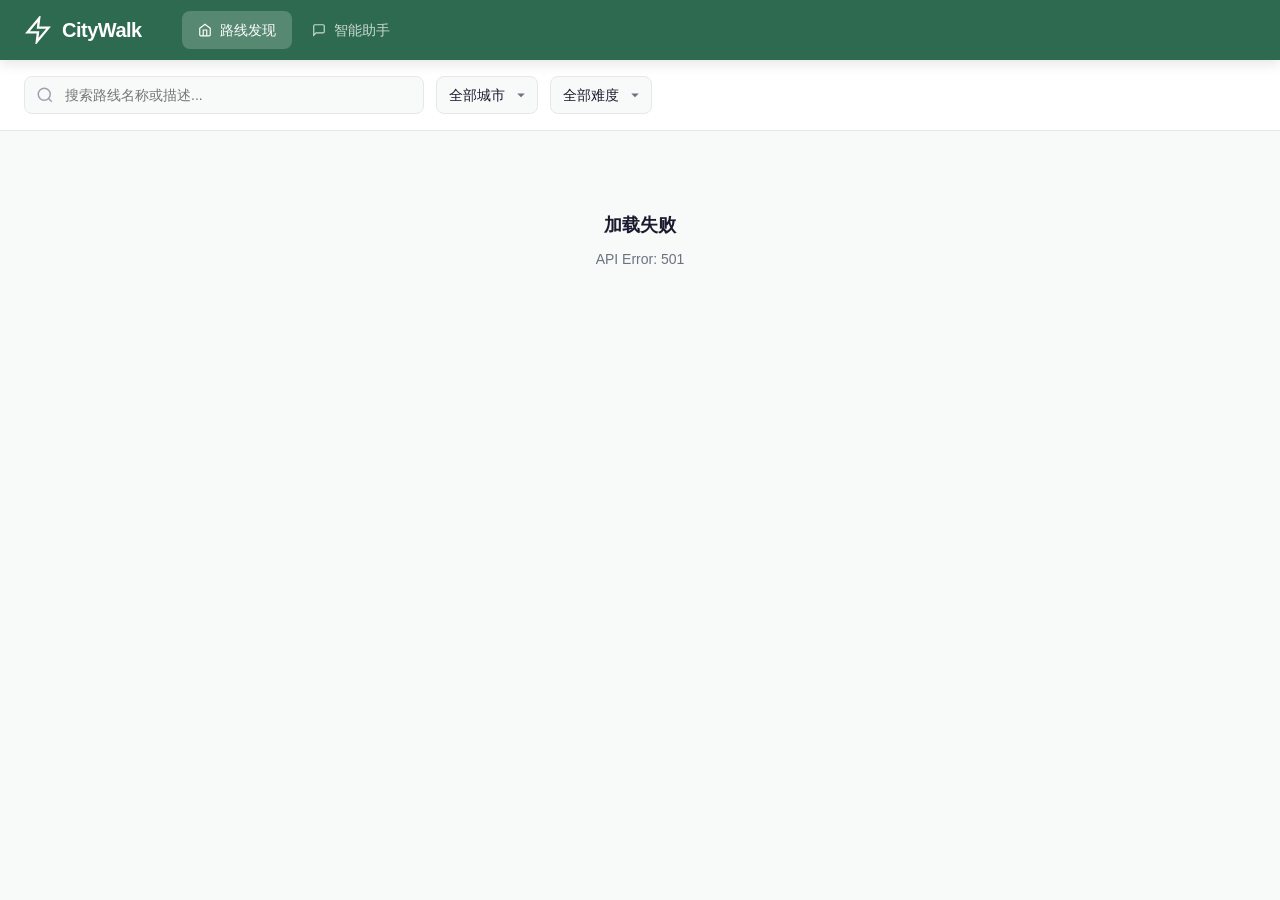
==== static/index.html @ 197d9b87 "Initial commit: CityWalk project" ====
<!DOCTYPE html>
<html lang="zh-CN">
<head>
    <meta charset="UTF-8">
    <meta name="viewport" content="width=device-width, initial-scale=1.0">
    <title>CityWalk - 智能徒步路线搜索平台</title>
    <link rel="stylesheet" href="/static/css/base.css">
    <link rel="stylesheet" href="/static/css/routes.css">
    <link rel="stylesheet" href="/static/css/chat.css">
</head>
<body>
    <div id="app">
        <nav>
            <div class="logo" onclick="navigate('routes')">
                <svg viewBox="0 0 24 24" fill="none" stroke="currentColor" stroke-width="2">
                    <path d="M13 2L3 14h9l-1 8 10-12h-9l1-8z"/>
                </svg>
                CityWalk
            </div>
            <div class="nav-links">
                <a data-page="routes" class="active" onclick="navigate('routes')">
                    <svg width="14" height="14" viewBox="0 0 24 24" fill="none" stroke="currentColor" stroke-width="2" style="vertical-align:-2px;margin-right:4px"><path d="M3 9l9-7 9 7v11a2 2 0 01-2 2H5a2 2 0 01-2-2z"/><polyline points="9 22 9 12 15 12 15 22"/></svg>
                    路线发现
                </a>
                <a data-page="chat" onclick="navigate('chat')">
                    <svg width="14" height="14" viewBox="0 0 24 24" fill="none" stroke="currentColor" stroke-width="2" style="vertical-align:-2px;margin-right:4px"><path d="M21 15a2 2 0 01-2 2H7l-4 4V5a2 2 0 012-2h14a2 2 0 012 2z"/></svg>
                    智能助手
                </a>
            </div>
        </nav>

        <div id="page-routes" class="page active">
            <div class="routes-page">
                <div class="routes-toolbar">
                    <div class="search-box">
                        <svg viewBox="0 0 24 24" fill="none" stroke="currentColor" stroke-width="2"><circle cx="11" cy="11" r="8"/><path d="m21 21-4.35-4.35"/></svg>
                        <input type="text" id="route-search" placeholder="搜索路线名称或描述..." oninput="debounceSearch()">
                    </div>
                    <select id="filter-city" onchange="loadRoutes()">
                        <option value="">全部城市</option>
                        <option value="北京">北京</option>
                        <option value="上海">上海</option>
                        <option value="杭州">杭州</option>
                        <option value="成都">成都</option>
                        <option value="深圳">深圳</option>
                    </select>
                    <select id="filter-difficulty" onchange="loadRoutes()">
                        <option value="">全部难度</option>
                        <option value="easy">简单</option>
                        <option value="moderate">中等</option>
                        <option value="hard">困难</option>
                        <option value="expert">专家</option>
                    </select>
                </div>
                <div class="routes-content" id="routes-content">
                    <div class="routes-grid" id="routes-grid"></div>
                </div>
            </div>
        </div>

        <div id="page-chat" class="page">
            <div class="chat-page">
                <div class="chat-container">
                    <div class="chat-messages" id="chat-messages">
                        <div class="chat-welcome" id="chat-welcome">
                            <svg viewBox="0 0 24 24" fill="none" stroke="currentColor" stroke-width="1.5">
                                <path d="M13 2L3 14h9l-1 8 10-12h-9l1-8z"/>
                            </svg>
                            <h2>你好，我是 CityWalk 智能助手</h2>
                            <p>我可以帮你搜索徒步路线、推荐适合的路线、回答路线相关问题</p>
                            <div class="quick-actions">
                                <div class="quick-action" onclick="sendQuickAction('推荐一条杭州的简单路线')">推荐杭州简单路线</div>
                                <div class="quick-action" onclick="sendQuickAction('北京有哪些适合看日出的路线？')">北京日出路线</div>
                                <div class="quick-action" onclick="sendQuickAction('适合亲子出行的路线有哪些？')">亲子路线推荐</div>
                                <div class="quick-action" onclick="sendQuickAction('成都有什么有挑战性的路线？')">成都挑战路线</div>
                            </div>
                        </div>
                    </div>
                    <div class="chat-input-area">
                        <div class="chat-input-wrapper">
                            <textarea id="chat-input" placeholder="输入你的问题，如：推荐一条适合新手的杭州路线..." rows="1" onkeydown="handleInputKey(event)" oninput="autoResize(this)"></textarea>
                            <button class="send-btn" id="send-btn" onclick="sendMessage()">
                                <svg viewBox="0 0 24 24" fill="none" stroke="currentColor" stroke-width="2"><line x1="22" y1="2" x2="11" y2="13"/><polygon points="22 2 15 22 11 13 2 9 22 2"/></svg>
                            </button>
                        </div>
                    </div>
                </div>
            </div>
        </div>

        <div class="modal-overlay" id="route-modal">
            <div class="modal">
                <div class="modal-header">
                    <h2 id="modal-title">路线详情</h2>
                    <button class="modal-close" onclick="closeModal()">&times;</button>
                </div>
                <div class="modal-body" id="modal-body"></div>
            </div>
        </div>
    </div>

    <script src="/static/js/api.js"></script>
    <script src="/static/js/routes.js"></script>
    <script src="/static/js/chat.js"></script>
    <script src="/static/js/app.js"></script>
</body>
</html>
---- static/css/base.css ----
:root {
    --primary: #2d6a4f;
    --primary-light: #40916c;
    --primary-dark: #1b4332;
    --accent: #95d5b2;
    --accent-light: #b7e4c7;
    --bg: #f8faf9;
    --bg-card: #ffffff;
    --bg-chat: #f0f4f2;
    --text: #1a1a2e;
    --text-secondary: #6b7280;
    --text-light: #9ca3af;
    --border: #e5e7eb;
    --border-light: #f3f4f6;
    --shadow: 0 1px 3px rgba(0, 0, 0, 0.08);
    --shadow-md: 0 4px 12px rgba(0, 0, 0, 0.1);
    --shadow-lg: 0 8px 24px rgba(0, 0, 0, 0.12);
    --radius: 12px;
    --radius-sm: 8px;
    --radius-lg: 16px;
    --transition: 0.2s ease;
}

* {
    margin: 0;
    padding: 0;
    box-sizing: border-box;
}

body {
    font-family: -apple-system, BlinkMacSystemFont, 'Segoe UI', Roboto, 'Noto Sans SC', sans-serif;
    background: var(--bg);
    color: var(--text);
    line-height: 1.6;
    overflow: hidden;
    height: 100vh;
}

#app {
    display: flex;
    flex-direction: column;
    height: 100vh;
}

nav {
    display: flex;
    align-items: center;
    padding: 0 24px;
    height: 60px;
    background: var(--primary);
    color: white;
    box-shadow: var(--shadow-md);
    z-index: 100;
    flex-shrink: 0;
}

nav .logo {
    display: flex;
    align-items: center;
    gap: 10px;
    font-size: 20px;
    font-weight: 700;
    letter-spacing: -0.5px;
    cursor: pointer;
    user-select: none;
}

nav .logo svg {
    width: 28px;
    height: 28px;
}

nav .nav-links {
    display: flex;
    gap: 4px;
    margin-left: 40px;
}

nav .nav-links a {
    color: rgba(255, 255, 255, 0.75);
    text-decoration: none;
    padding: 8px 16px;
    border-radius: var(--radius-sm);
    font-size: 14px;
    font-weight: 500;
    transition: var(--transition);
    cursor: pointer;
}

nav .nav-links a:hover {
    color: white;
    background: rgba(255, 255, 255, 0.1);
}

nav .nav-links a.active {
    color: white;
    background: rgba(255, 255, 255, 0.2);
}

.page {
    display: none;
    flex: 1;
    overflow: hidden;
}

.page.active {
    display: flex;
    flex-direction: column;
}

.btn {
    display: inline-flex;
    align-items: center;
    justify-content: center;
    gap: 6px;
    padding: 10px 20px;
    border: none;
    border-radius: var(--radius-sm);
    font-size: 14px;
    font-weight: 500;
    cursor: pointer;
    transition: var(--transition);
    text-decoration: none;
}

.btn-primary {
    background: var(--primary);
    color: white;
}

.btn-primary:hover {
    background: var(--primary-light);
}

.btn-outline {
    background: transparent;
    color: var(--primary);
    border: 1.5px solid var(--primary);
}

.btn-outline:hover {
    background: var(--primary);
    color: white;
}

.btn-sm {
    padding: 6px 14px;
    font-size: 13px;
}

.badge {
    display: inline-flex;
    align-items: center;
    padding: 3px 10px;
    border-radius: 20px;
    font-size: 12px;
    font-weight: 500;
}

.badge-easy {
    background: #d1fae5;
    color: #065f46;
}

.badge-moderate {
    background: #fef3c7;
    color: #92400e;
}

.badge-hard {
    background: #fee2e2;
    color: #991b1b;
}

.badge-expert {
    background: #ede9fe;
    color: #5b21b6;
}

.tag {
    display: inline-flex;
    align-items: center;
    padding: 4px 12px;
    border-radius: 20px;
    font-size: 12px;
    background: var(--accent-light);
    color: var(--primary-dark);
    font-weight: 500;
}

.loading-spinner {
    display: inline-block;
    width: 20px;
    height: 20px;
    border: 2px solid var(--border);
    border-top-color: var(--primary);
    border-radius: 50%;
    animation: spin 0.8s linear infinite;
}

@keyframes spin {
    to { transform: rotate(360deg); }
}

.empty-state {
    display: flex;
    flex-direction: column;
    align-items: center;
    justify-content: center;
    padding: 60px 20px;
    color: var(--text-secondary);
}

.empty-state svg {
    width: 80px;
    height: 80px;
    margin-bottom: 16px;
    opacity: 0.4;
}

.empty-state h3 {
    font-size: 18px;
    margin-bottom: 8px;
    color: var(--text);
}

.empty-state p {
    font-size: 14px;
}

.modal-overlay {
    display: none;
    position: fixed;
    top: 0;
    left: 0;
    right: 0;
    bottom: 0;
    background: rgba(0, 0, 0, 0.5);
    z-index: 200;
    align-items: center;
    justify-content: center;
    padding: 20px;
}

.modal-overlay.show {
    display: flex;
}

.modal {
    background: var(--bg-card);
    border-radius: var(--radius-lg);
    max-width: 600px;
    width: 100%;
    max-height: 80vh;
    overflow-y: auto;
    box-shadow: var(--shadow-lg);
}

.modal-header {
    display: flex;
    align-items: center;
    justify-content: space-between;
    padding: 20px 24px;
    border-bottom: 1px solid var(--border);
}

.modal-header h2 {
    font-size: 18px;
}

.modal-close {
    background: none;
    border: none;
    font-size: 20px;
    cursor: pointer;
    color: var(--text-secondary);
    padding: 4px;
    border-radius: 4px;
}

.modal-close:hover {
    background: var(--border-light);
    color: var(--text);
}

.modal-body {
    padding: 24px;
}
---- static/css/routes.css ----
.routes-page {
    flex: 1;
    overflow: hidden;
}

.routes-toolbar {
    display: flex;
    align-items: center;
    gap: 12px;
    padding: 16px 24px;
    background: var(--bg-card);
    border-bottom: 1px solid var(--border);
    flex-shrink: 0;
}

.routes-toolbar .search-box {
    flex: 1;
    max-width: 400px;
    position: relative;
}

.routes-toolbar .search-box input {
    width: 100%;
    padding: 10px 16px 10px 40px;
    border: 1.5px solid var(--border);
    border-radius: var(--radius-sm);
    font-size: 14px;
    background: var(--bg);
    transition: var(--transition);
    outline: none;
}

.routes-toolbar .search-box input:focus {
    border-color: var(--primary);
    box-shadow: 0 0 0 3px rgba(45, 106, 79, 0.1);
}

.routes-toolbar .search-box svg {
    position: absolute;
    left: 12px;
    top: 50%;
    transform: translateY(-50%);
    width: 18px;
    height: 18px;
    color: var(--text-light);
}

.routes-toolbar select {
    padding: 10px 32px 10px 12px;
    border: 1.5px solid var(--border);
    border-radius: var(--radius-sm);
    font-size: 14px;
    background: var(--bg);
    color: var(--text);
    cursor: pointer;
    outline: none;
    appearance: none;
    background-image: url("data:image/svg+xml,%3Csvg xmlns='http://www.w3.org/2000/svg' width='12' height='12' fill='%236b7280' viewBox='0 0 16 16'%3E%3Cpath d='M8 11L3 6h10l-5 5z'/%3E%3C/svg%3E");
    background-repeat: no-repeat;
    background-position: right 10px center;
}

.routes-toolbar select:focus {
    border-color: var(--primary);
}

.routes-content {
    flex: 1;
    overflow-y: auto;
    padding: 20px 24px;
}

.routes-grid {
    display: grid;
    grid-template-columns: repeat(auto-fill, minmax(320px, 1fr));
    gap: 20px;
}

.route-card {
    background: var(--bg-card);
    border-radius: var(--radius);
    border: 1px solid var(--border);
    overflow: hidden;
    cursor: pointer;
    transition: var(--transition);
}

.route-card:hover {
    box-shadow: var(--shadow-md);
    transform: translateY(-2px);
    border-color: var(--accent);
}

.route-card-header {
    height: 160px;
    background: linear-gradient(135deg, var(--primary) 0%, var(--primary-light) 100%);
    display: flex;
    align-items: center;
    justify-content: center;
    position: relative;
    overflow: hidden;
}

.route-card-header::before {
    content: '';
    position: absolute;
    width: 200%;
    height: 200%;
    background: radial-gradient(circle, rgba(255,255,255,0.1) 0%, transparent 60%);
    top: -50%;
    left: -50%;
}

.route-card-header svg {
    width: 48px;
    height: 48px;
    color: rgba(255, 255, 255, 0.6);
}

.route-card-header .difficulty-badge {
    position: absolute;
    top: 12px;
    right: 12px;
}

.route-card-header .city-label {
    position: absolute;
    bottom: 12px;
    left: 12px;
    color: white;
    font-size: 13px;
    font-weight: 500;
    background: rgba(0, 0, 0, 0.3);
    padding: 3px 10px;
    border-radius: 20px;
    backdrop-filter: blur(4px);
}

.route-card-body {
    padding: 16px;
}

.route-card-body h3 {
    font-size: 16px;
    font-weight: 600;
    margin-bottom: 8px;
    line-height: 1.4;
}

.route-card-body .description {
    font-size: 13px;
    color: var(--text-secondary);
    line-height: 1.5;
    margin-bottom: 12px;
    display: -webkit-box;
    -webkit-line-clamp: 2;
    -webkit-box-orient: vertical;
    overflow: hidden;
}

.route-card-stats {
    display: flex;
    gap: 16px;
    margin-bottom: 12px;
}

.route-card-stats .stat {
    display: flex;
    align-items: center;
    gap: 4px;
    font-size: 13px;
    color: var(--text-secondary);
}

.route-card-stats .stat svg {
    width: 14px;
    height: 14px;
}

.route-card-tags {
    display: flex;
    flex-wrap: wrap;
    gap: 6px;
}

.route-card-tags .tag {
    font-size: 11px;
    padding: 2px 8px;
}

.route-detail .detail-header {
    display: flex;
    align-items: center;
    gap: 12px;
    margin-bottom: 20px;
}

.route-detail .detail-header .badge {
    font-size: 13px;
    padding: 4px 12px;
}

.route-detail .detail-city {
    font-size: 14px;
    color: var(--text-secondary);
}

.route-detail .detail-stats {
    display: grid;
    grid-template-columns: repeat(3, 1fr);
    gap: 12px;
    margin-bottom: 20px;
}

.route-detail .detail-stat {
    background: var(--bg);
    border-radius: var(--radius-sm);
    padding: 12px;
    text-align: center;
}

.route-detail .detail-stat .value {
    font-size: 20px;
    font-weight: 700;
    color: var(--primary);
}

.route-detail .detail-stat .label {
    font-size: 12px;
    color: var(--text-secondary);
    margin-top: 2px;
}

.route-detail .detail-description {
    margin-bottom: 20px;
}

.route-detail .detail-description h4 {
    font-size: 14px;
    font-weight: 600;
    margin-bottom: 8px;
}

.route-detail .detail-description p {
    font-size: 14px;
    color: var(--text-secondary);
    line-height: 1.7;
}

.route-detail .detail-pois {
    margin-bottom: 20px;
}

.route-detail .detail-pois h4 {
    font-size: 14px;
    font-weight: 600;
    margin-bottom: 8px;
}

.route-detail .detail-pois .poi-list {
    display: flex;
    flex-wrap: wrap;
    gap: 8px;
}

.route-detail .detail-pois .poi-item {
    display: flex;
    align-items: center;
    gap: 4px;
    padding: 6px 12px;
    background: var(--bg);
    border-radius: var(--radius-sm);
    font-size: 13px;
}

.route-detail .detail-pois .poi-item svg {
    width: 14px;
    height: 14px;
    color: var(--primary);
}

.route-detail .detail-tags {
    display: flex;
    flex-wrap: wrap;
    gap: 8px;
}
---- static/css/chat.css ----
.chat-page {
    flex: 1;
    overflow: hidden;
}

.chat-container {
    display: flex;
    flex-direction: column;
    height: 100%;
    max-width: 860px;
    margin: 0 auto;
    width: 100%;
}

.chat-messages {
    flex: 1;
    overflow-y: auto;
    padding: 20px 24px;
}

.chat-welcome {
    display: flex;
    flex-direction: column;
    align-items: center;
    justify-content: center;
    padding: 60px 20px;
    text-align: center;
}

.chat-welcome svg {
    width: 64px;
    height: 64px;
    color: var(--primary);
    margin-bottom: 16px;
}

.chat-welcome h2 {
    font-size: 22px;
    font-weight: 700;
    margin-bottom: 8px;
    color: var(--text);
}

.chat-welcome p {
    font-size: 14px;
    color: var(--text-secondary);
    max-width: 400px;
    margin-bottom: 24px;
}

.chat-welcome .quick-actions {
    display: flex;
    flex-wrap: wrap;
    gap: 8px;
    justify-content: center;
}

.chat-welcome .quick-action {
    padding: 8px 16px;
    background: var(--bg-card);
    border: 1px solid var(--border);
    border-radius: 20px;
    font-size: 13px;
    cursor: pointer;
    transition: var(--transition);
    color: var(--text);
}

.chat-welcome .quick-action:hover {
    border-color: var(--primary);
    color: var(--primary);
    background: var(--accent-light);
}

.message {
    display: flex;
    gap: 12px;
    margin-bottom: 20px;
    animation: fadeIn 0.3s ease;
}

@keyframes fadeIn {
    from { opacity: 0; transform: translateY(8px); }
    to { opacity: 1; transform: translateY(0); }
}

.message-avatar {
    width: 36px;
    height: 36px;
    border-radius: 50%;
    display: flex;
    align-items: center;
    justify-content: center;
    font-size: 16px;
    flex-shrink: 0;
}

.message.user .message-avatar {
    background: var(--primary);
    color: white;
}

.message.assistant .message-avatar {
    background: var(--accent);
    color: var(--primary-dark);
}

.message-content {
    flex: 1;
    min-width: 0;
}

.message-content .message-role {
    font-size: 12px;
    font-weight: 600;
    color: var(--text-secondary);
    margin-bottom: 4px;
}

.message-content .message-text {
    font-size: 14px;
    line-height: 1.7;
    color: var(--text);
    word-wrap: break-word;
}

.message-content .message-text p {
    margin-bottom: 8px;
}

.message-content .message-text p:last-child {
    margin-bottom: 0;
}

.message-content .message-text strong {
    font-weight: 600;
    color: var(--primary-dark);
}

.message-content .message-text ul,
.message-content .message-text ol {
    padding-left: 20px;
    margin-bottom: 8px;
}

.message-content .message-text li {
    margin-bottom: 4px;
}

.message-tool-call {
    margin-top: 8px;
    padding: 10px 14px;
    background: var(--bg);
    border-radius: var(--radius-sm);
    border: 1px solid var(--border);
    font-size: 12px;
    color: var(--text-secondary);
}

.message-tool-call .tool-name {
    font-weight: 600;
    color: var(--primary);
}

.message-routes {
    margin-top: 12px;
    display: flex;
    flex-direction: column;
    gap: 8px;
}

.message-route-card {
    display: flex;
    align-items: center;
    gap: 12px;
    padding: 12px;
    background: var(--bg-card);
    border: 1px solid var(--border);
    border-radius: var(--radius-sm);
    cursor: pointer;
    transition: var(--transition);
}

.message-route-card:hover {
    border-color: var(--primary);
    box-shadow: var(--shadow);
}

.message-route-card .route-icon {
    width: 40px;
    height: 40px;
    border-radius: var(--radius-sm);
    background: var(--accent-light);
    display: flex;
    align-items: center;
    justify-content: center;
    flex-shrink: 0;
}

.message-route-card .route-icon svg {
    width: 20px;
    height: 20px;
    color: var(--primary);
}

.message-route-card .route-info {
    flex: 1;
    min-width: 0;
}

.message-route-card .route-info h4 {
    font-size: 14px;
    font-weight: 600;
    margin-bottom: 2px;
}

.message-route-card .route-info .route-meta {
    font-size: 12px;
    color: var(--text-secondary);
    display: flex;
    gap: 10px;
}

.typing-indicator {
    display: flex;
    gap: 4px;
    padding: 4px 0;
}

.typing-indicator span {
    width: 6px;
    height: 6px;
    border-radius: 50%;
    background: var(--text-light);
    animation: typing 1.4s infinite;
}

.typing-indicator span:nth-child(2) {
    animation-delay: 0.2s;
}

.typing-indicator span:nth-child(3) {
    animation-delay: 0.4s;
}

@keyframes typing {
    0%, 60%, 100% { transform: translateY(0); opacity: 0.4; }
    30% { transform: translateY(-6px); opacity: 1; }
}

.chat-input-area {
    padding: 16px 24px 20px;
    background: var(--bg-card);
    border-top: 1px solid var(--border);
    flex-shrink: 0;
}

.chat-input-wrapper {
    display: flex;
    gap: 10px;
    max-width: 860px;
    margin: 0 auto;
}

.chat-input-wrapper textarea {
    flex: 1;
    padding: 12px 16px;
    border: 1.5px solid var(--border);
    border-radius: var(--radius-sm);
    font-size: 14px;
    font-family: inherit;
    resize: none;
    outline: none;
    background: var(--bg);
    transition: var(--transition);
    min-height: 44px;
    max-height: 120px;
    line-height: 1.5;
}

.chat-input-wrapper textarea:focus {
    border-color: var(--primary);
    box-shadow: 0 0 0 3px rgba(45, 106, 79, 0.1);
}

.chat-input-wrapper .send-btn {
    width: 44px;
    height: 44px;
    border: none;
    border-radius: var(--radius-sm);
    background: var(--primary);
    color: white;
    cursor: pointer;
    display: flex;
    align-items: center;
    justify-content: center;
    transition: var(--transition);
    flex-shrink: 0;
}

.chat-input-wrapper .send-btn:hover {
    background: var(--primary-light);
}

.chat-input-wrapper .send-btn:disabled {
    background: var(--border);
    cursor: not-allowed;
}

.chat-input-wrapper .send-btn svg {
    width: 20px;
    height: 20px;
}
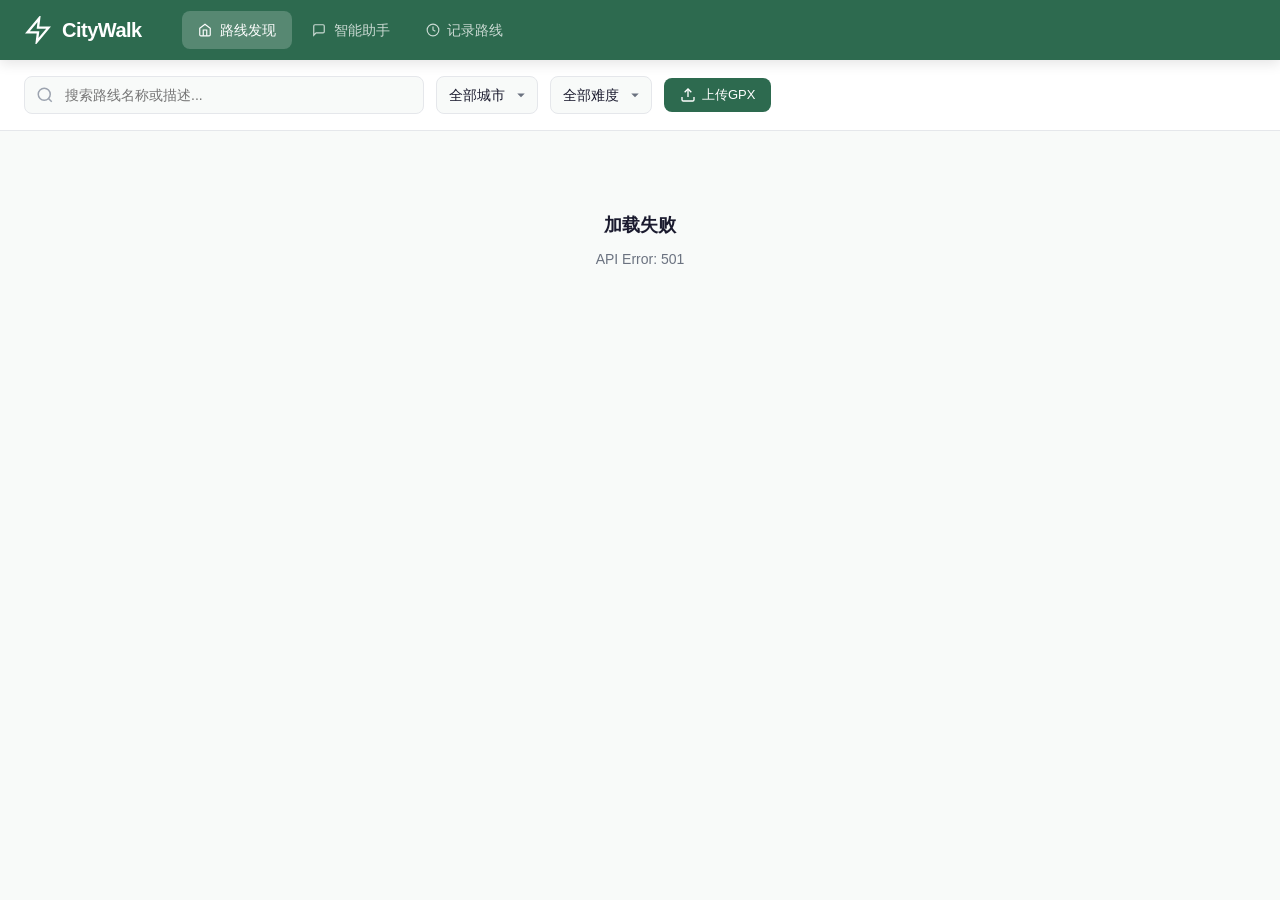
==== commit 59d29a21: "feat: add map/track pages, update routes and frontend" ====
--- a/static/index.html
+++ b/static/index.html
@@ -4,9 +4,10 @@
     <meta charset="UTF-8">
     <meta name="viewport" content="width=device-width, initial-scale=1.0">
     <title>CityWalk - 智能徒步路线搜索平台</title>
-    <link rel="stylesheet" href="/static/css/base.css">
-    <link rel="stylesheet" href="/static/css/routes.css">
-    <link rel="stylesheet" href="/static/css/chat.css">
+    <link rel="stylesheet" href="/static/css/base.css?v=3">
+    <link rel="stylesheet" href="/static/css/routes.css?v=3">
+    <link rel="stylesheet" href="/static/css/chat.css?v=3">
+    <link rel="stylesheet" href="/static/css/map.css?v=3">
 </head>
 <body>
     <div id="app">
@@ -25,6 +26,10 @@
                 <a data-page="chat" onclick="navigate('chat')">
                     <svg width="14" height="14" viewBox="0 0 24 24" fill="none" stroke="currentColor" stroke-width="2" style="vertical-align:-2px;margin-right:4px"><path d="M21 15a2 2 0 01-2 2H7l-4 4V5a2 2 0 012-2h14a2 2 0 012 2z"/></svg>
                     智能助手
+                </a>
+                <a href="/track" onclick="">
+                    <svg width="14" height="14" viewBox="0 0 24 24" fill="none" stroke="currentColor" stroke-width="2" style="vertical-align:-2px;margin-right:4px"><circle cx="12" cy="12" r="10"/><polyline points="12 6 12 12 16 14"/></svg>
+                    记录路线
                 </a>
             </div>
         </nav>
@@ -51,6 +56,17 @@
                         <option value="hard">困难</option>
                         <option value="expert">专家</option>
                     </select>
+                    <div class="upload-area">
+                        <input type="file" id="gpx-upload" accept=".gpx" onchange="handleGPXUpload(event)">
+                        <button class="upload-btn" onclick="document.getElementById('gpx-upload').click()">
+                            <svg viewBox="0 0 24 24" fill="none" stroke="currentColor" stroke-width="2"><path d="M21 15v4a2 2 0 01-2 2H5a2 2 0 01-2-2v-4"/><polyline points="17 8 12 3 7 8"/><line x1="12" y1="3" x2="12" y2="15"/></svg>
+                            上传GPX
+                        </button>
+                        <span class="upload-progress" id="upload-progress">
+                            <span class="loading-spinner" style="width:14px;height:14px;border-width:1.5px"></span>
+                            <span id="upload-status">上传中...</span>
+                        </span>
+                    </div>
                 </div>
                 <div class="routes-content" id="routes-content">
                     <div class="routes-grid" id="routes-grid"></div>
@@ -89,19 +105,23 @@
         </div>
 
         <div class="modal-overlay" id="route-modal">
-            <div class="modal">
+            <div class="modal map-modal">
                 <div class="modal-header">
                     <h2 id="modal-title">路线详情</h2>
                     <button class="modal-close" onclick="closeModal()">&times;</button>
                 </div>
                 <div class="modal-body" id="modal-body"></div>
+                <div class="modal-map" id="modal-map"></div>
             </div>
         </div>
     </div>
 
-    <script src="/static/js/api.js"></script>
-    <script src="/static/js/routes.js"></script>
-    <script src="/static/js/chat.js"></script>
-    <script src="/static/js/app.js"></script>
+    <script>window._AMapSecurityConfig = { securityJsCode: 'f5a8934d0a2907884da9fbe7efdbe449' };</script>
+    <script src="https://webapi.amap.com/maps?v=2.0&key=37c10a3ec8837f0cf57ef6ddb6de639c"></script>
+    <script src="/static/js/api.js?v=3"></script>
+    <script src="/static/js/map.js?v=3"></script>
+    <script src="/static/js/routes.js?v=3"></script>
+    <script src="/static/js/chat.js?v=3"></script>
+    <script src="/static/js/app.js?v=3"></script>
 </body>
 </html>
--- a/static/css/base.css
+++ b/static/css/base.css
@@ -100,6 +100,7 @@
 .page {
     display: none;
     flex: 1;
+    min-height: 0;
     overflow: hidden;
 }
 
--- a/static/css/routes.css
+++ b/static/css/routes.css
@@ -1,5 +1,8 @@
 .routes-page {
+    display: flex;
+    flex-direction: column;
     flex: 1;
+    min-height: 0;
     overflow: hidden;
 }
 
@@ -92,7 +95,7 @@
 }
 
 .route-card-header {
-    height: 160px;
+    height: 200px;
     background: linear-gradient(135deg, var(--primary) 0%, var(--primary-light) 100%);
     display: flex;
     align-items: center;
@@ -109,9 +112,111 @@
     background: radial-gradient(circle, rgba(255,255,255,0.1) 0%, transparent 60%);
     top: -50%;
     left: -50%;
-}
-
-.route-card-header svg {
+    z-index: 0;
+}
+
+.route-card-carousel {
+    width: 100%;
+    height: 100%;
+    position: relative;
+    z-index: 1;
+}
+
+.carousel-slide {
+    position: absolute;
+    top: 0;
+    left: 0;
+    width: 100%;
+    height: 100%;
+    background-size: cover;
+    background-position: center;
+    opacity: 0;
+    transition: opacity 0.6s ease;
+}
+
+.carousel-slide.active {
+    opacity: 1;
+}
+
+.carousel-nav {
+    position: absolute;
+    top: 50%;
+    transform: translateY(-50%);
+    background: rgba(0, 0, 0, 0.35);
+    color: white;
+    border: none;
+    width: 32px;
+    height: 32px;
+    border-radius: 50%;
+    font-size: 14px;
+    cursor: pointer;
+    display: flex;
+    align-items: center;
+    justify-content: center;
+    z-index: 5;
+    transition: background 0.2s;
+    line-height: 1;
+    padding: 0;
+}
+
+.carousel-nav:hover {
+    background: rgba(0, 0, 0, 0.6);
+}
+
+.carousel-prev {
+    left: 8px;
+}
+
+.carousel-next {
+    right: 8px;
+}
+
+.carousel-dots {
+    position: absolute;
+    bottom: 10px;
+    left: 50%;
+    transform: translateX(-50%);
+    display: flex;
+    gap: 6px;
+    z-index: 5;
+}
+
+.carousel-dot {
+    width: 8px;
+    height: 8px;
+    border-radius: 50%;
+    background: rgba(255, 255, 255, 0.5);
+    cursor: pointer;
+    transition: all 0.2s;
+}
+
+.carousel-dot.active {
+    background: #fff;
+    transform: scale(1.2);
+}
+
+.route-card-default-cover {
+    width: 100%;
+    height: 100%;
+    position: relative;
+    z-index: 1;
+}
+
+.route-card-default-cover img {
+    width: 100%;
+    height: 100%;
+    object-fit: cover;
+}
+
+.route-card-default-cover .fallback-icon {
+    width: 100%;
+    height: 100%;
+    align-items: center;
+    justify-content: center;
+    background: linear-gradient(135deg, var(--primary) 0%, var(--primary-light) 100%);
+}
+
+.route-card-default-cover .fallback-icon svg {
     width: 48px;
     height: 48px;
     color: rgba(255, 255, 255, 0.6);
@@ -121,6 +226,7 @@
     position: absolute;
     top: 12px;
     right: 12px;
+    z-index: 10;
 }
 
 .route-card-header .city-label {
@@ -134,6 +240,7 @@
     padding: 3px 10px;
     border-radius: 20px;
     backdrop-filter: blur(4px);
+    z-index: 10;
 }
 
 .route-card-body {
--- a/static/css/chat.css
+++ b/static/css/chat.css
@@ -1,5 +1,8 @@
 .chat-page {
-    flex: 1;
+    display: flex;
+    flex-direction: column;
+    flex: 1;
+    min-height: 0;
     overflow: hidden;
 }
 
--- a/static/css/map.css
+++ b/static/css/map.css
@@ -0,0 +1,221 @@
+.map-container {
+    width: 100%;
+    height: 350px;
+    border-radius: var(--radius);
+    margin-top: 16px;
+    border: 1px solid var(--border);
+}
+
+.modal.map-modal {
+    max-width: 800px;
+}
+
+.modal-map {
+    display: none;
+}
+
+.detail-map-preview {
+    margin-top: 16px;
+}
+
+.detail-map-preview h4 {
+    font-size: 14px;
+    font-weight: 600;
+    margin-bottom: 8px;
+}
+
+.map-preview-container {
+    width: 100%;
+    height: 250px;
+    border-radius: var(--radius);
+    border: 1px solid var(--border);
+    overflow: hidden;
+}
+
+.map-preview-container .map-container {
+    height: 250px;
+}
+
+.upload-area {
+    display: flex;
+    align-items: center;
+    gap: 8px;
+}
+
+.upload-area input[type="file"] {
+    display: none;
+}
+
+.upload-btn {
+    display: inline-flex;
+    align-items: center;
+    gap: 6px;
+    padding: 8px 16px;
+    background: var(--primary);
+    color: white;
+    border: none;
+    border-radius: var(--radius-sm);
+    font-size: 13px;
+    font-weight: 500;
+    cursor: pointer;
+    transition: var(--transition);
+}
+
+.upload-btn:hover {
+    background: var(--primary-light);
+}
+
+.upload-btn svg {
+    width: 16px;
+    height: 16px;
+}
+
+.upload-progress {
+    display: none;
+    align-items: center;
+    gap: 8px;
+    font-size: 13px;
+    color: var(--text-secondary);
+}
+
+.upload-progress.show {
+    display: flex;
+}
+
+.map-empty {
+    display: flex;
+    flex-direction: column;
+    align-items: center;
+    justify-content: center;
+    height: 350px;
+    color: var(--text-light);
+    font-size: 14px;
+    background: var(--bg);
+    border-radius: var(--radius);
+    border: 1px dashed var(--border);
+    margin-top: 16px;
+}
+
+.map-empty svg {
+    width: 48px;
+    height: 48px;
+    margin-bottom: 8px;
+    opacity: 0.4;
+}
+
+.full-map-page {
+    display: flex;
+    flex-direction: column;
+    height: 100vh;
+    background: var(--bg);
+}
+
+.full-map-toolbar {
+    display: flex;
+    align-items: center;
+    gap: 16px;
+    padding: 12px 24px;
+    background: var(--bg-card);
+    border-bottom: 1px solid var(--border);
+    flex-shrink: 0;
+}
+
+.full-map-toolbar .back-btn {
+    display: inline-flex;
+    align-items: center;
+    gap: 6px;
+    padding: 6px 14px;
+    border: 1.5px solid var(--border);
+    border-radius: var(--radius-sm);
+    background: var(--bg-card);
+    color: var(--text);
+    font-size: 13px;
+    font-weight: 500;
+    cursor: pointer;
+    transition: var(--transition);
+    text-decoration: none;
+}
+
+.full-map-toolbar .back-btn:hover {
+    border-color: var(--primary);
+    color: var(--primary);
+}
+
+.full-map-toolbar .back-btn svg {
+    width: 14px;
+    height: 14px;
+}
+
+.full-map-toolbar h2 {
+    font-size: 16px;
+    font-weight: 600;
+    flex: 1;
+}
+
+.full-map-toolbar .route-stats-inline {
+    display: flex;
+    gap: 16px;
+    font-size: 13px;
+    color: var(--text-secondary);
+}
+
+.full-map-toolbar .route-stats-inline span {
+    display: flex;
+    align-items: center;
+    gap: 4px;
+}
+
+.full-map-toolbar .route-stats-inline svg {
+    width: 14px;
+    height: 14px;
+}
+
+.full-map-canvas {
+    flex: 1;
+    min-height: 0;
+}
+
+.full-map-poi-bar {
+    display: flex;
+    align-items: center;
+    gap: 12px;
+    padding: 8px 24px;
+    background: var(--bg-card);
+    border-bottom: 1px solid var(--border);
+    flex-shrink: 0;
+    overflow-x: auto;
+}
+
+.poi-bar-label {
+    font-size: 12px;
+    font-weight: 600;
+    color: var(--text-secondary);
+    white-space: nowrap;
+    flex-shrink: 0;
+}
+
+.poi-bar-list {
+    display: flex;
+    gap: 8px;
+}
+
+.poi-bar-item {
+    display: inline-flex;
+    align-items: center;
+    gap: 4px;
+    padding: 4px 12px;
+    background: #fff;
+    color: #FF5722;
+    border-radius: 14px;
+    font-size: 12px;
+    font-weight: 600;
+    white-space: nowrap;
+    cursor: pointer;
+    border: 1.5px solid #FF5722;
+    transition: all 0.15s;
+}
+
+.poi-bar-item:hover {
+    background: #FF5722;
+    color: #fff;
+}
